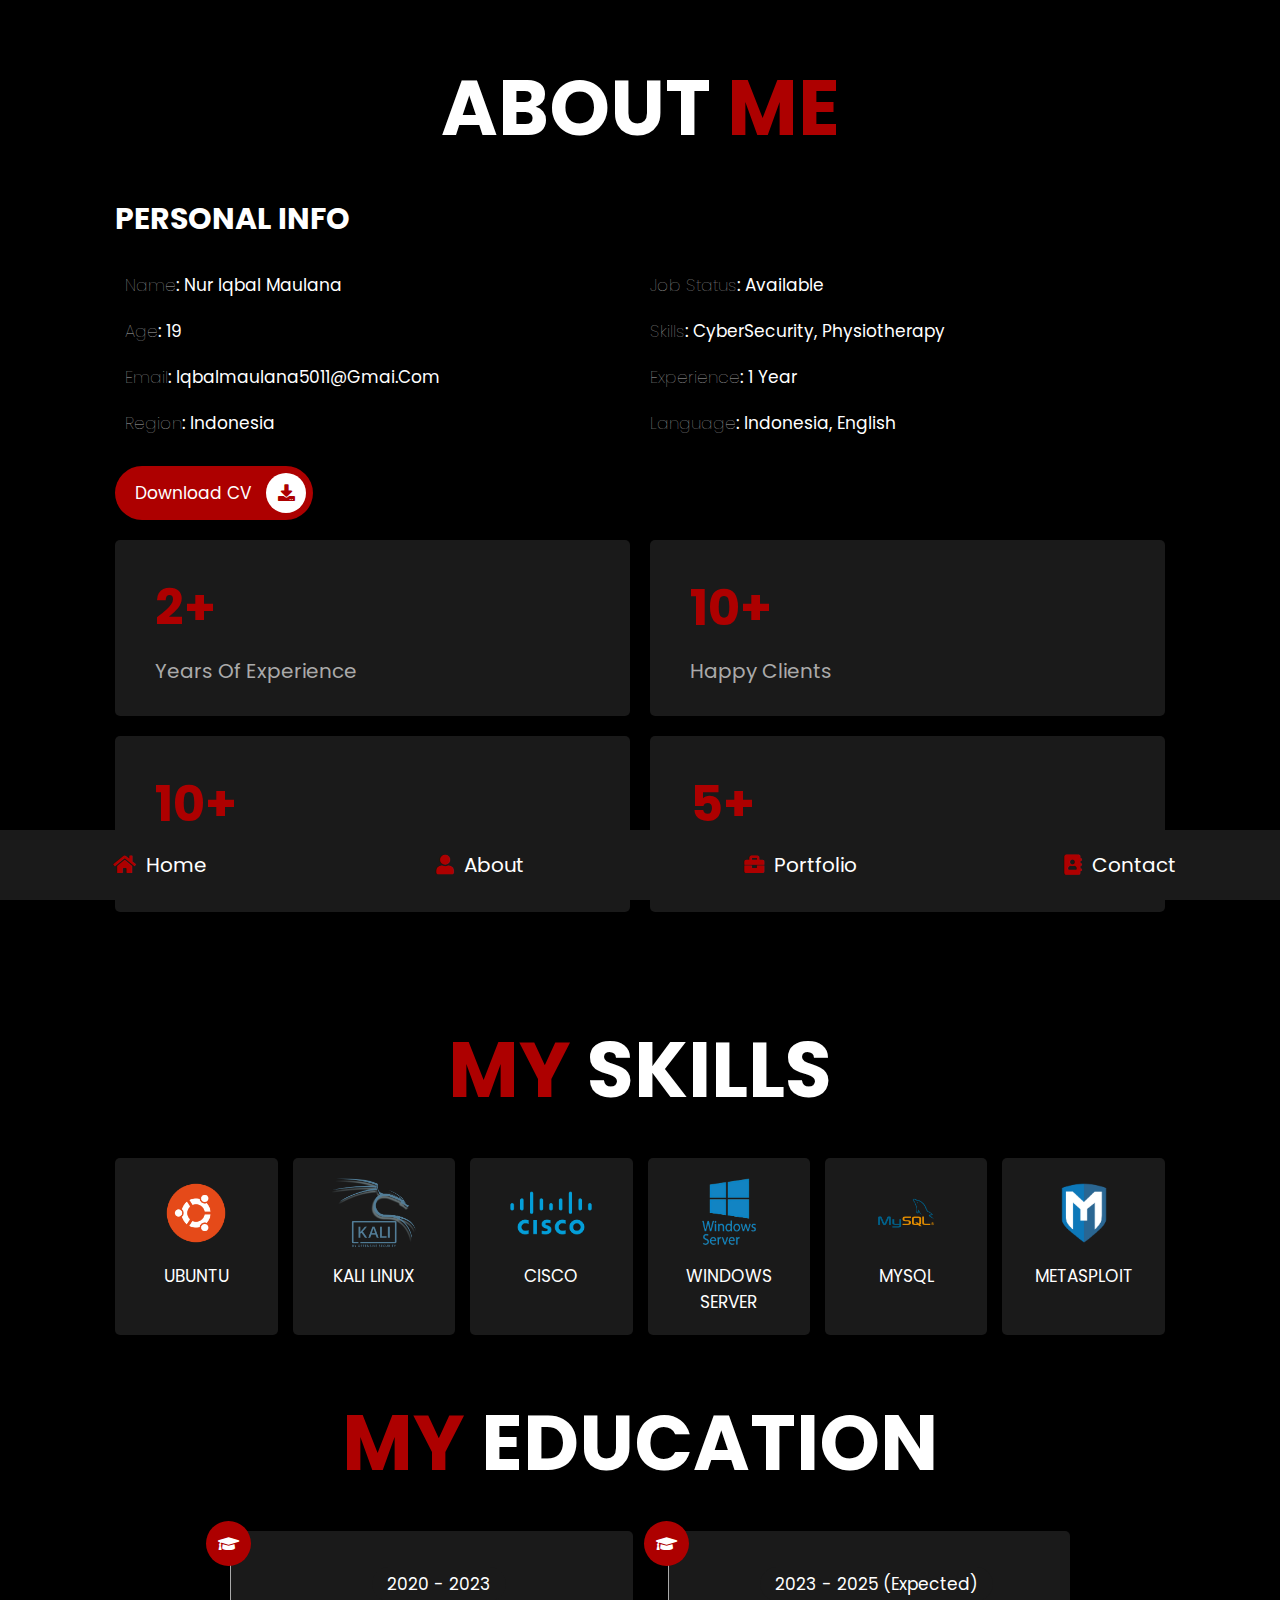
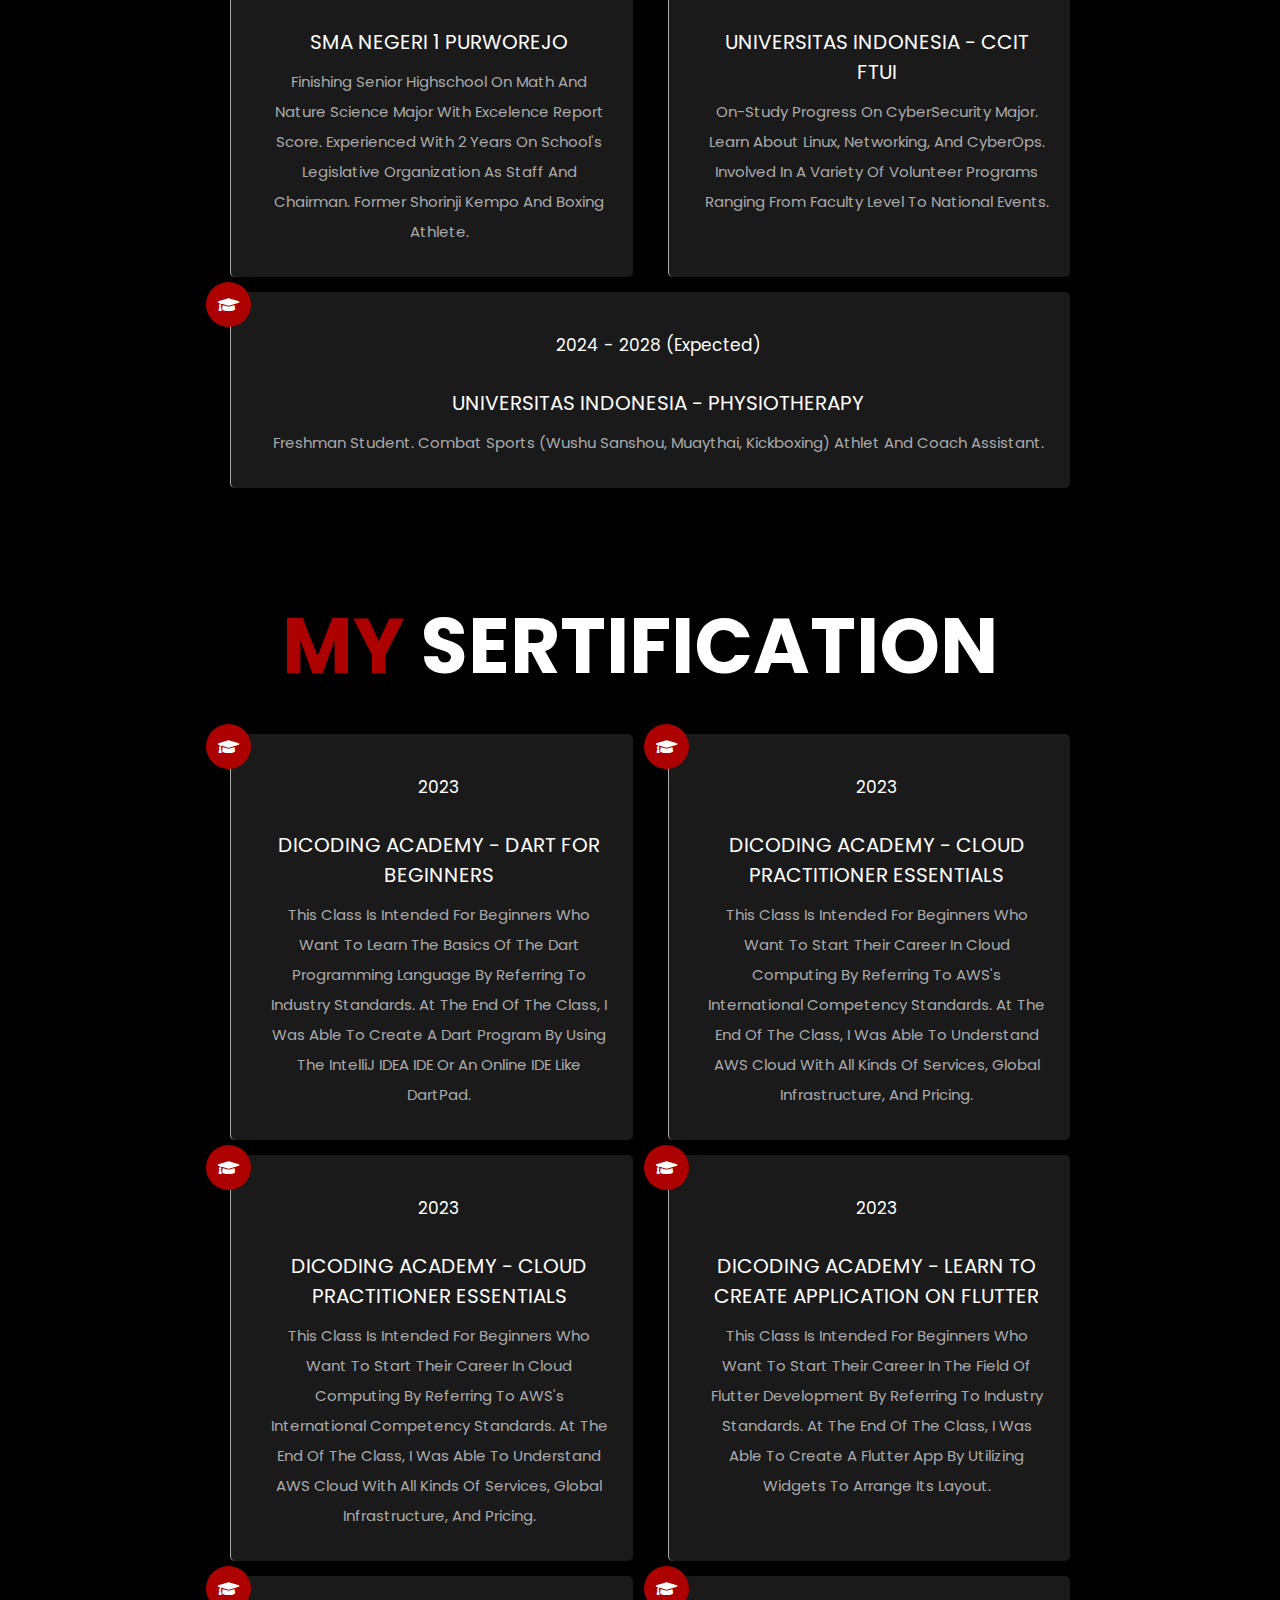
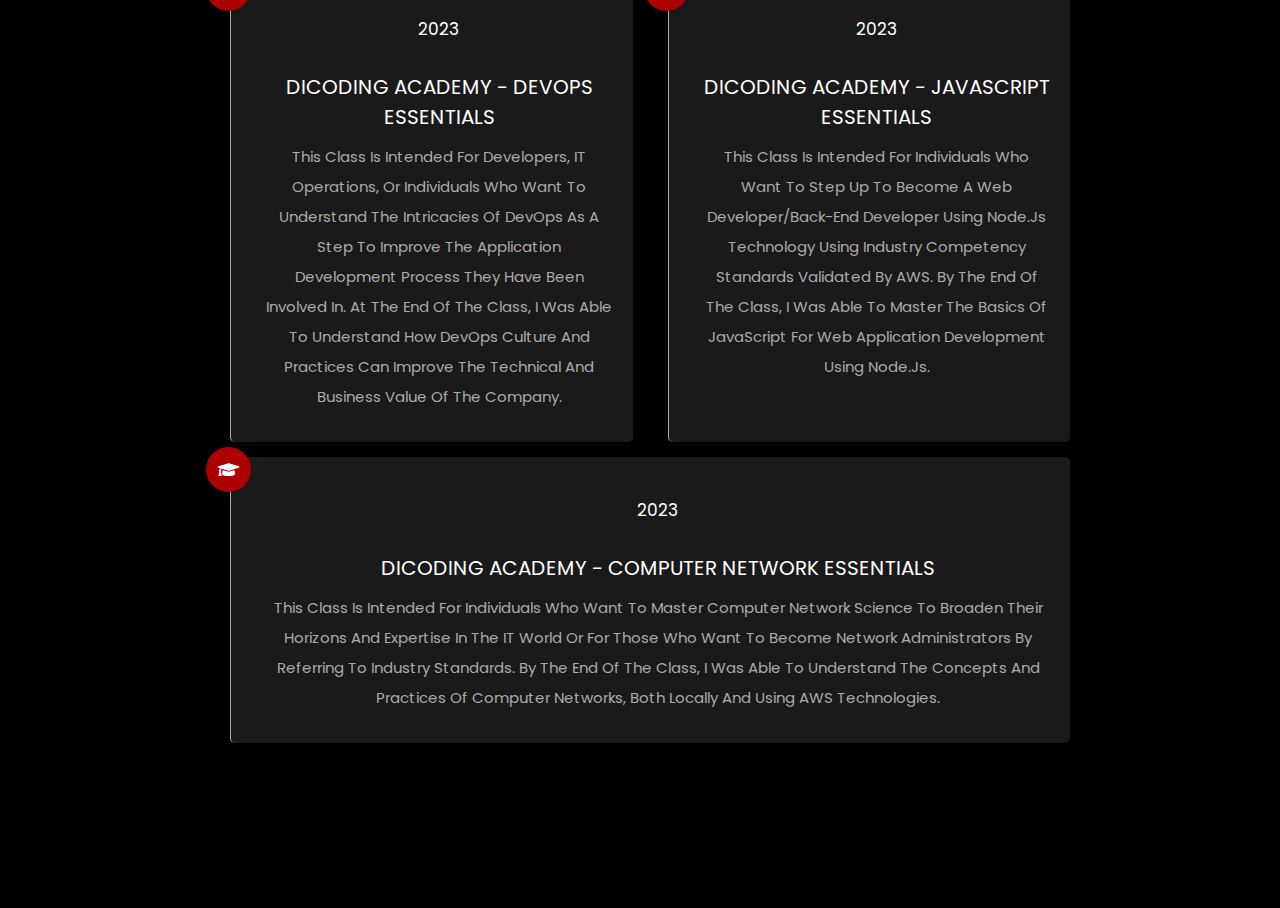
==== about.html @ ac518e65 "Portofolio Nur Iqbal Maulana" ====
<!DOCTYPE html>
<html lang="en">
<head>
    <meta charset="UTF-8">
    <meta name="viewport" content="width=device-width, initial-scale=1.0">
    <title>About</title>
        <!-- font awesome cdn link -->
        <link rel="stylesheet" href="https://cdnjs.cloudflare.com/ajax/libs/font-awesome/5.15.4/css/all.min.css">
    
        <!-- custom css file link-->
        <link rel="stylesheet" href="css/style.css">
</head>
<body>
<!-- navbar section starts -->

<nav class="navbar">
    <a href="home.html"> <i class="fas fa-home"></i> <span>home</span> </a>
    <a href="about.html"> <i class="fas fa-user"></i> <span>about</span> </a>
    <a href="portofolio.html"> <i class="fas fa-briefcase"></i> <span>portfolio</span> </a>
    <a href="contact.html"> <i class="fas fa-address-book"></i> <span>contact</span> </a>
</nav>

<!-- navbar section ends -->

<!-- about section starts -->

<section class="about">
    <h1 class="heading"> about <span>me</span> </h1>
    <div class="row">
        <div class="info-container">
            <h1>personal info</h1>
            <div class="box-container">
                <div class="box">
                    <h3> <span>name</span>: Nur Iqbal Maulana</h3>
                    <h3> <span>age</span>: 19</h3>
                    <h3> <span>email</span>: iqbalmaulana5011@gmai.com</h3>
                    <h3> <span>region</span>: Indonesia</h3>
                </div>

                <div class="box">
                    <h3> <span>job status</span>: available</h3>
                    <h3> <span>skills</span>: CyberSecurity, Physiotherapy</h3>
                    <h3> <span>experience</span>: 1 year</h3>
                    <h3> <span>language</span>: indonesia, english</h3>
                </div>
            </div>

        <a href="images/CV.pdf" class="btn"> download CV <i class="fas fa-download"></i> </a>

        <div class="count-container">
            <div class="box">
                <h3>2+</h3>
                <p>years of experience</p>
            </div>

            <div class="box">
                <h3>10+</h3>
                <p>happy clients</p>
            </div>

            <div class="box">
                <h3>10+</h3>
                <p>project completed</p>
            </div>

            <div class="box">
                <h3>5+</h3>
                <p>machine experienced</p>
            </div>
 
        </div>
    </div>

</section>
<!-- about section ends -->

<!-- skill section starts-->
<section class="skills">

    <h1 class="heading"> <span>my</span> skills </h1>

    <div class="box-container">
        <div class="box">
            <img src="images/icon-1.png">
            <h3>Ubuntu</h3>
        </div>
        <div class="box">
            <img src="images/icon-2.png">
            <h3>Kali Linux</h3>
        </div>
        <div class="box">
            <img src="images/icon-3.png">
            <h3>Cisco</h3>
        </div>
        <div class="box">
            <img src="images/icon-4.png">
            <h3>Windows Server</h3>
        </div>
        <div class="box">
            <img src="images/icon-5.png">
            <h3>MySql</h3>
        </div>
        <div class="box">
            <img src="images/icon-6.png">
            <h3>Metasploit</h3>
        </div>
    </div>

</sectin>
<!-- skill section ends-->

<!-- education section starts-->

<section class="education">
    <h1 class="heading"> <span>my</span> education </h1>

    <div class="box-container">

        <div class="box">
            <i class="fas fa-graduation-cap"></i>
            <span>2020 - 2023</span>
            <h3>SMA NEGERI 1 PURWOREJO</h3>
            <p>Finishing senior highschool on Math and Nature Science major with excelence report score. Experienced with 2 years on school's legislative organization as staff and chairman. Former Shorinji Kempo and Boxing Athlete.</p>
        </div>

        <div class="box">
            <i class="fas fa-graduation-cap"></i>
            <span>2023 - 2025 (Expected)</span>
            <h3>Universitas Indonesia - CCIT FTUI</h3>
            <p>On-Study progress on CyberSecurity Major. Learn about linux, networking, and CyberOps. Involved in a variety of volunteer programs ranging from faculty level to national events.</p>
        </div>

        <div class="box">
            <i class="fas fa-graduation-cap"></i>
            <span>2024 - 2028 (Expected)</span>
            <h3>Universitas Indonesia - Physiotherapy</h3>
            <p>Freshman student. Combat Sports (Wushu Sanshou, Muaythai, Kickboxing) athlet and coach assistant.</p>
        </div>


    </div>
</section>

<!-- education section ends-->

<!-- sertification section starts-->
<section class="education">
    <h1 class="heading"> <span>my</span> sertification </h1>

    <div class="box-container">

        <div class="box">
            <i class="fas fa-graduation-cap"></i>
            <span>2023</span>
            <h3>Dicoding Academy - Dart for Beginners</h3>
            <p>This class is intended for beginners who want to learn the basics of the Dart programming language by referring to industry standards. At the end of the class, I was able to create a Dart program by using the IntelliJ IDEA IDE or an Online IDE like DartPad.</p>
        </div>

        <div class="box">
            <i class="fas fa-graduation-cap"></i>
            <span>2023</span>
            <h3>Dicoding Academy - Cloud Practitioner Essentials</h3>
            <p>This class is intended for beginners who want to start their career in cloud computing by referring to AWS's international competency standards. At the end of the class, I was able to understand AWS Cloud with all kinds of services, global infrastructure, and pricing.</p>
        </div>

        <div class="box">
            <i class="fas fa-graduation-cap"></i>
            <span>2023</span>
            <h3>Dicoding Academy - Cloud Practitioner Essentials</h3>
            <p>This class is intended for beginners who want to start their career in cloud computing by referring to AWS's international competency standards. At the end of the class, I was able to understand AWS Cloud with all kinds of services, global infrastructure, and pricing.</p>
        </div>

        <div class="box">
            <i class="fas fa-graduation-cap"></i>
            <span>2023</span>
            <h3>Dicoding Academy - Learn to create application on Flutter</h3>
            <p>This class is intended for beginners who want to start their career in the field of Flutter Development by referring to industry standards. At the end of the class, I was able to create a Flutter app by utilizing widgets to arrange its layout.</p>
        </div>

        <div class="box">
            <i class="fas fa-graduation-cap"></i>
            <span>2023</span>
            <h3>Dicoding Academy - DevOps Essentials</h3>
            <p>This class is intended for Developers, IT Operations, or individuals who want to understand the intricacies of DevOps as a step to improve the application development process they have been involved in. At the end of the class, I was able to understand how DevOps culture and practices can improve the technical and business value of the company.</p>
        </div>

        <div class="box">
            <i class="fas fa-graduation-cap"></i>
            <span>2023 </span>
            <h3>Dicoding Academy - JavaScript Essentials</h3>
            <p>This class is intended for individuals who want to step up to become a Web Developer/Back-end developer using Node.js technology using industry competency standards validated by AWS. By the end of the class, I was able to master the basics of JavaScript for web application development using Node.Js.</p>
        </div>

        <div class="box">
            <i class="fas fa-graduation-cap"></i>
            <span>2023 </span>
            <h3>Dicoding Academy - Computer Network Essentials</h3>
            <p>This class is intended for individuals who want to master computer network science to broaden their horizons and expertise in the IT world or for those who want to become Network Administrators by referring to industry standards. By the end of the class, I was able to understand the concepts and practices of computer networks, both locally and using AWS technologies.</p>
        </div>

    </div>
<!-- sertification section ends-->
</body>
</html>
---- css/style.css ----
@import url("https://fonts.googleapis.com/css?family=Poppins:wght@100;300;400;500; 600; 700&display=swap");
* {
  font-family: "Poppins", sans-serif;
  margin: 0;
  padding: 0;
  box-sizing: border-box;
  text-decoration: none;
  outline: none;
  border: none;
  text-transform: capitalize;
}

html {
  font-size: 62.5%;
  overflow-x: hidden;
}
html::-webkit-scrollbar {
  width: 1rem;
}
html::-webkit-scrollbar-track {
  background: #000000;
}
html::-webkit-scrollbar-thumb {
  background: #ad0000;
  border-radius: 5rem;
}

body {
  background: #000000;
  padding-bottom: 6.5rem;
}

section {
  padding: 5rem 9%;
}

.heading {
  text-align: center;
  font-size: 6vw;
  color: #fff;
  margin-bottom: 3rem;
  text-transform: uppercase;
}
.heading span {
  text-transform: uppercase;
  color: #ad0000;
}

.btn {
  display: inline-block;
  margin-top: 1rem;
  border-radius: 5rem;
  background: #ad0000;
  padding: 0.7rem;
  font-size: 1.7rem;
  color: #fff;
  padding-left: 2rem;
}
.btn i {
  height: 4rem;
  width: 4rem;
  line-height: 4rem;
  font-size: 1.7rem;
  text-align: center;
  background: #fff;
  color: #ad0000;
  border-radius: 50%;
  margin-left: 1rem;
  transition: 0.2s linear;
}
.btn:hover i {
  margin-left: 2rem;
}

.navbar {
  position: fixed;
  bottom: 0;
  left: 0;
  right: 0;
  display: flex;
  z-index: 1000;
  align-items: flex-end;
}
.navbar a {
  padding: 2rem;
  font-size: 2rem;
  background: #1a1a1a;
  flex: 1;
  color: #fff;
  text-align: center;
  transition: 0.2s linear;
}
.navbar a i {
  color: #ad0000;
  padding-right: 0.5rem;
}
.navbar a:hover {
  background: #ad0000;
  padding-bottom: 4rem;
}
.navbar a:hover i {
  color: #fff;
}

.home {
  display: flex;
  align-items: center;
  flex-wrap: wrap;
  gap: 4rem;
  min-height: calc(100vh - 6.5rem);
}
.home .image {
  flex: 1 1 42rem;
  text-align: center;
  position: relative;
}
.home .image img {
  width: 40rem;
  height: 40rem;
  border-radius: 30% 70% 70% 30%/30% 30% 70% 70%;
  transition: transform 0.3s ease-in-out;
}
.home .image::before {
  content: "";
  position: absolute;
  top: 50%;
  left: 50%;
  transform: translate(-50%, -50%);
  width: 30rem;
  height: 30rem;
  border-radius: 30% 70% 70% 30%/30% 30% 70% 70%;
  background: transparent;
  box-shadow: 0 0 100px 50px #ad0000;
  opacity: 0;
  transition: opacity 0.4s ease-in-out, transform 0.4s ease-in-out;
  z-index: -1;
}
.home .image:hover::before {
  opacity: 1;
  transform: translate(-50%, -50%) scale(1.1);
}
.home .image:hover img {
  transform: scale(1.05);
}
.home .content {
  flex: 1 1 42rem;
}
.home .content h1 {
  color: white;
  font-size: 3.5rem;
  padding-bottom: 0.5rem;
}
.home .content h3 {
  font-size: 3rem;
  color: #ad0000;
  padding: 0;
  display: inline-block;
  position: relative;
  overflow: hidden;
  width: 100%;
  white-space: nowrap;
}
.home .content h3.typing {
  animation: typing var(--typing-duration, 0.1s) steps(var(--steps, 2)) var(--typing-delay, 0.1s) forwards, blink 0.1s step-end infinite;
}
.home .content h3.deleting {
  animation: deleting var(--deleting-duration, 0.1s) steps(var(--steps, 2)) var(--deleting-delay, 0.1s) forwards;
}
@keyframes blink {
  50% {
    border-color: transparent;
  }
}
@keyframes typing {
  from {
    width: 0;
  }
  to {
    width: 100%;
  }
}
@keyframes deleting {
  from {
    width: 100%;
  }
  to {
    width: 0;
  }
}
.home .content p {
  font-size: 1.5rem;
  color: #aaa;
  padding: 1rem 0;
  line-height: 2;
}

.about .row {
  display: flex;
  align-items: flex-start; /* Ubah dari center ke flex-start */
  flex-wrap: wrap;
  gap: 2rem;
}
.about .row .info-container {
  flex: 1 1 42rem;
}
.about .row .info-container h1 {
  font-size: 3rem;
  color: #fff;
  text-transform: uppercase;
  padding-bottom: 1rem;
}
.about .row .info-container .box-container {
  padding: 1rem;
  display: flex;
  flex-wrap: wrap;
  gap: 2rem;
}
.about .row .info-container .box-container .box {
  flex: 1 1 20rem;
}
.about .row .info-container .box-container .box h3 {
  font-size: 1.7rem;
  color: #fff;
  padding: 1rem 0;
  font-weight: normal;
}
.about .row .info-container .box-container .box h3 span {
  color: #aaa;
  font-weight: lighter;
}
.about .row .count-container {
  flex: 1 1 42rem;
  display: grid;
  grid-template-columns: repeat(2, 1fr);
  gap: 2rem;
  padding-top: 2rem;
}
.about .row .count-container .box {
  padding: 3rem 4rem;
  border-radius: 0.5rem;
  background: #1a1a1a;
  box-shadow: 0.5rem 1rem rgba(0, 0, 0, 0.7);
}
.about .row .count-container .box h3 {
  font-size: 5rem;
  color: #ad0000;
}
.about .row .count-container .box p {
  padding-top: 1rem;
  font-size: 2rem;
  color: #aaa;
}

.skills .box-container {
  display: grid;
  grid-template-columns: repeat(auto-fit, minmax(16rem, 1fr));
  gap: 1.5rem;
}
.skills .box-container .box {
  padding: 2rem;
  text-align: center;
  box-shadow: 0.5rem 1rem rgba(0, 0, 0, 0.7);
  border-radius: 0.5rem;
  background: #1a1a1a;
}
.skills .box-container .box:hover {
  background: #fff;
}
.skills .box-container .box:hover h3 {
  color: #000000;
}
.skills .box-container .box img {
  height: 7rem;
  margin-bottom: 1rem;
}
.skills .box-container .box h3 {
  color: white;
  font-size: 1.7rem;
  font-weight: normal;
  text-transform: uppercase;
}

.education .box-container {
  display: flex;
  flex-wrap: wrap;
}
.education .box-container .box {
  flex: 1 1 30rem;
  margin-left: 2rem;
  padding: 2rem;
  padding-top: 4rem;
  padding-bottom: 3rem;
  padding-left: 3.5rem;
  padding-bottom: 3rem;
  border-left: 0.1rem solid #aaa;
  position: relative;
}
.education .box-container .box i {
  height: 4.5rem;
  width: 4.5rem;
  line-height: 4.5rem;
  font-size: 1.7rem;
  border-radius: 50%;
  background: #ad0000;
  color: #fff;
  text-align: center;
  position: absolute;
  top: -1rem;
  left: -2.5rem;
}
.education .box-container .box span {
  font-size: 1.7rem;
  color: white;
  border-radius: 5rem;
  padding: 0.5rem 1.5rem;
  background: #1a1a1a;
}
.education .box-container .box h3 {
  font-size: 2rem;
  padding: 1rem 0;
  color: #fff;
  padding-top: 3rem;
  font-weight: normal;
}
.education .box-container .box p {
  font-size: 1.5rem;
  color: #aaa;
  line-height: 2;
}

.portfolio {
  text-align: center;
}
.portfolio .box-container {
  display: grid;
  grid-template-columns: repeat(auto-fit, minmax(31rem, 1fr));
  gap: 1.5rem;
}
.portfolio .box-container .box {
  height: 30rem;
  overflow: hidden;
  position: relative;
}
.portfolio .box-container .box:hover .content {
  transform: translateY(0);
}
.portfolio .box-container .box img {
  height: 100%;
  width: 100%;
  -o-object-fit: cover;
     object-fit: cover;
}
.portfolio .box-container .box .content {
  position: absolute;
  top: 0;
  left: 0;
  height: 100%;
  width: 100%;
  background: #1a1a1a;
  display: flex;
  flex-flow: column;
  align-items: center;
  justify-content: center;
  padding: 2rem;
  transform: translateY(-100%);
  transition: 0.2s linear;
}
.portfolio .box-container .box .content h3 {
  font-size: 2.5rem;
  color: #fff;
  text-transform: uppercase;
  font-weight: normal;
}
.portfolio .box-container .box .content p {
  padding: 1rem 0;
  font-size: 1.5rem;
  line-height: 2;
  color: #aaa;
}
.portfolio .box-container .box .content a {
  font-size: 2rem;
  color: #ad0000;
}
.portfolio .box-container .box .content a:hover {
  color: #fff;
}

.contact .row {
  display: flex;
  align-items: center;
  flex-wrap: wrap;
  gap: 2rem;
}
.contact .row .info-container {
  width: 40rem;
  padding-top: 1rem;
}
.contact .row .info-container h1 {
  font-size: 3rem;
  text-transform: uppercase;
  color: #fff;
}
.contact .row .info-container p {
  font-size: 1.5rem;
  line-height: 2;
  color: #aaa;
  padding: 1rem 0;
}
.contact .row .box-container {
  padding: 1rem 0;
}
.contact .row .box-container .box {
  display: flex;
  gap: 2rem;
}
.contact .row .box-container .box i {
  font-size: 3rem;
  color: #ad0000;
  padding-top: 2rem;
}
.contact .row .box-container .box h3 {
  font-size: 2rem;
  color: #fff;
}
.contact .row .share a {
  font-size: 2rem;
  height: 4.5rem;
  width: 4.5rem;
  line-height: 4.5rem;
  border-radius: 50%;
  background: #1a1a1a;
  color: #fff;
  margin-right: 0.3rem;
  text-align: center;
}
.contact .row .share a:hover {
  background: #ad0000;
}
.contact .row form {
  flex: 1 1 35rem;
}
.contact .row form .inputBox {
  display: flex;
  flex-wrap: wrap;
  justify-content: space-between;
}
.contact .row form .inputBox input {
  width: 49%;
}
.contact .row form .inputBox input,
.contact .row form textarea {
  border-radius: 5rem;
  padding: 1.2rem 1.8rem;
  font-size: 1.6rem;
  color: #fff;
  text-transform: none;
  margin: 0.7rem 0;
  background: #1a1a1a;
}
.contact .row form textarea {
  width: 100%;
  border-radius: 1rem;
  resize: none;
  height: 25rem;
}
.contact .row form .btn {
  padding: 1rem 3rem;
  cursor: pointer;
}
.contact .row form .btn:hover {
  background: #fff;
  color: #000000;
}

@media (max-width: 1200px) {
  section {
    padding: 3rem 2rem;
  }
  html {
    font-size: 55%;
  }
}
@media (max-width: 768px) {
  .heading {
    font-size: 12vw;
  }
  .navbar a i {
    padding: 0;
  }
  .navbar a span {
    display: none;
  }
  .navbar a:hover {
    padding-bottom: 2rem;
  }
  .home {
    text-align: center;
    gap: 2rem;
  }
  .home .image img {
    height: 30rem;
    width: 30rem;
  }
  .home .content h3 {
    font-size: 3rem;
  }
  .home .content span {
    font-size: 2.5rem;
  }
  .contact.row .inputBox input {
    width: 100%;
    margin-bottom: 2rem;
  }
}
@media (max-width: 450px) {
  html {
    font-size: 50%;
  }
}/*# sourceMappingURL=style.css.map */
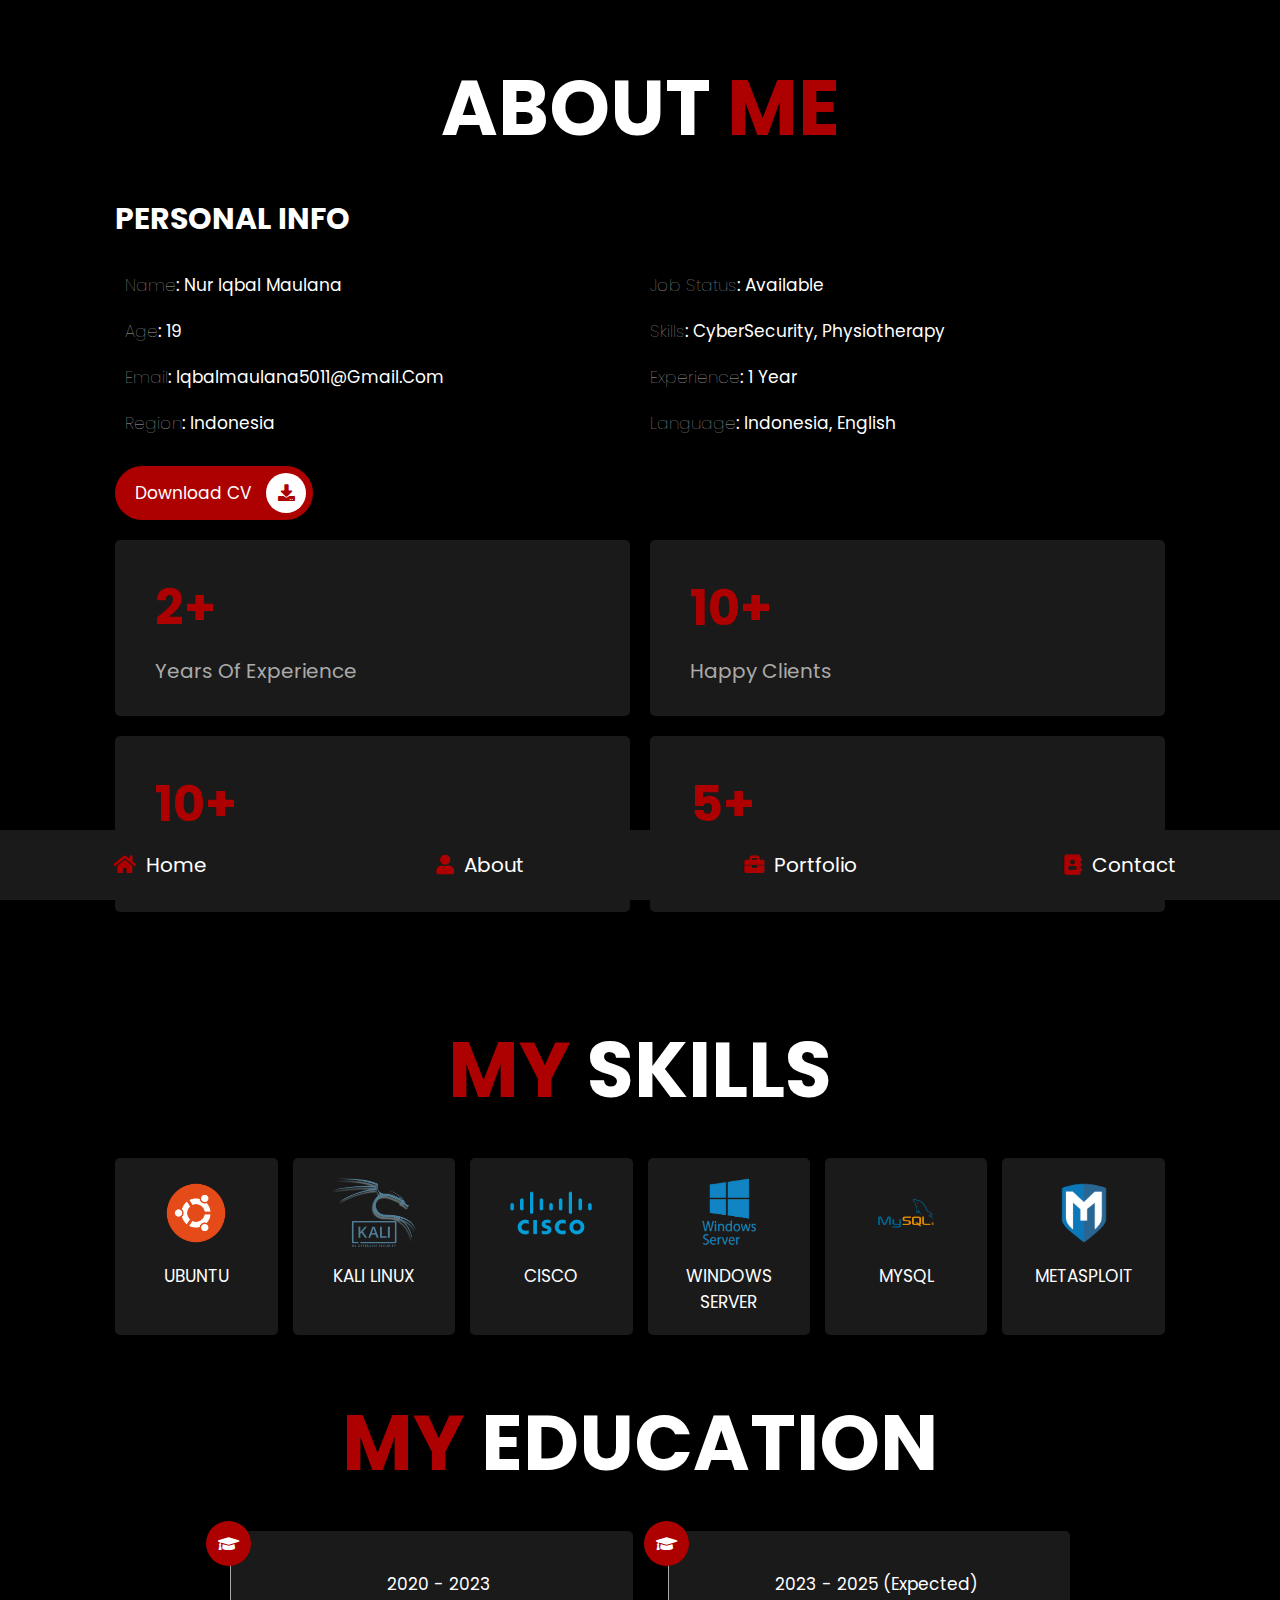
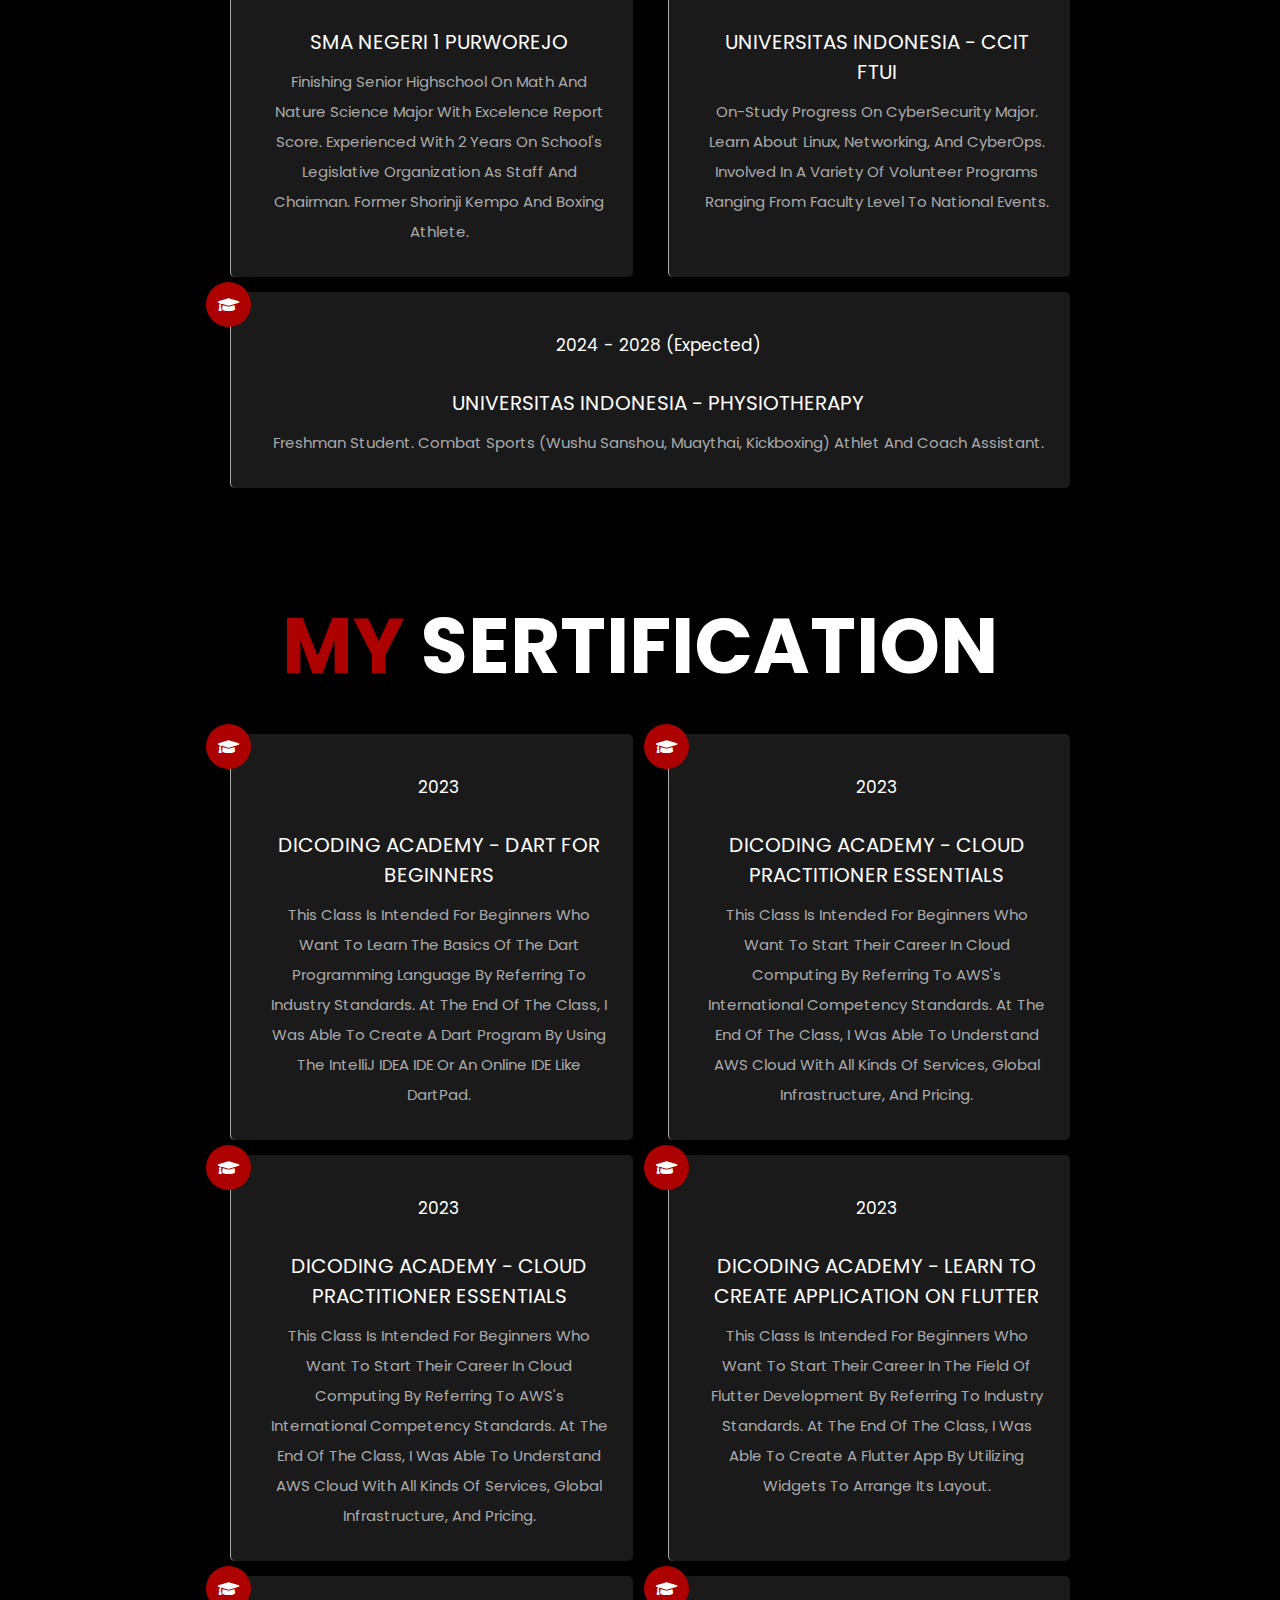
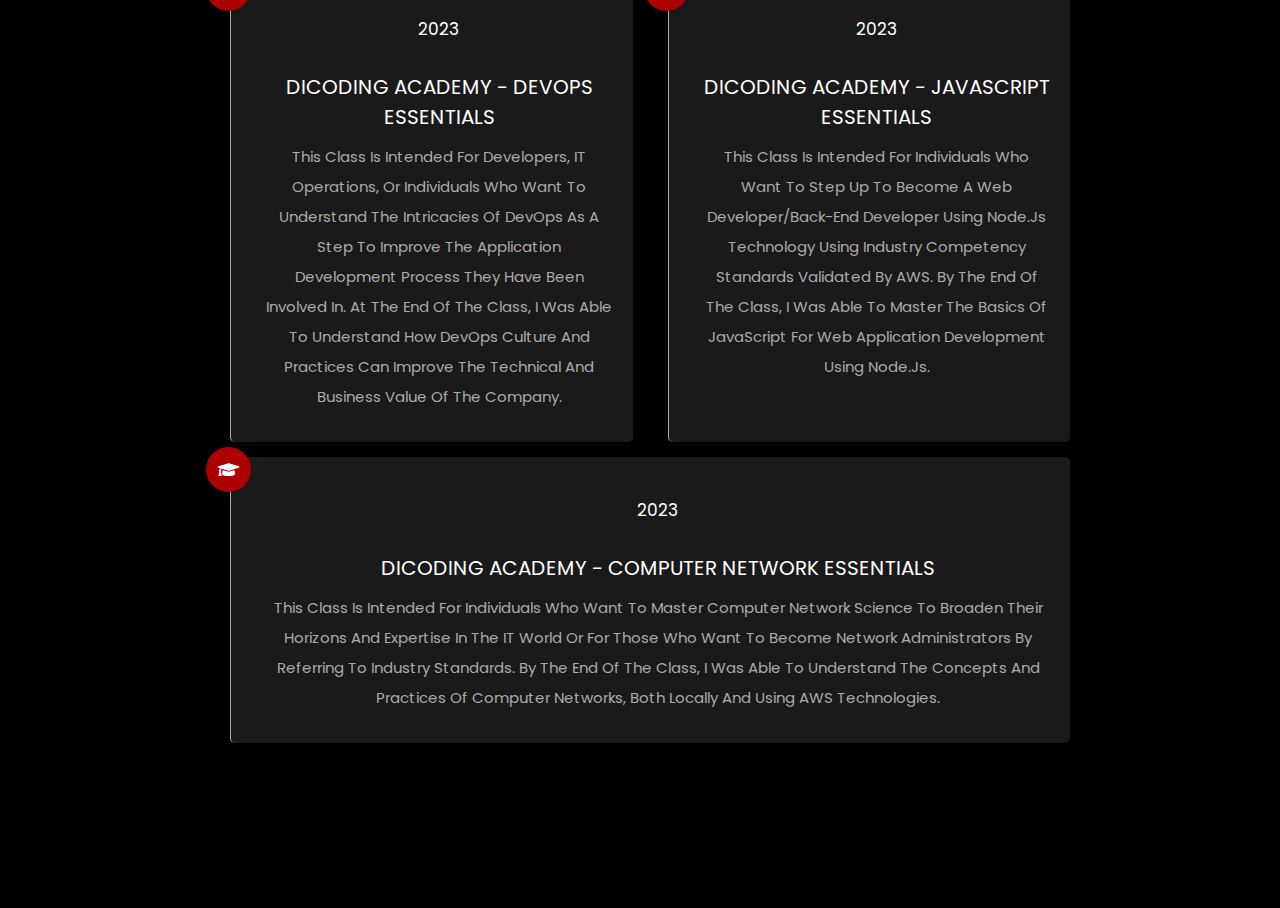
==== commit 2ec64909: "Update typo in about.html" ====
--- a/about.html
+++ b/about.html
@@ -14,7 +14,7 @@
 <!-- navbar section starts -->
 
 <nav class="navbar">
-    <a href="home.html"> <i class="fas fa-home"></i> <span>home</span> </a>
+    <a href="index.html"> <i class="fas fa-home"></i> <span>home</span> </a>
     <a href="about.html"> <i class="fas fa-user"></i> <span>about</span> </a>
     <a href="portofolio.html"> <i class="fas fa-briefcase"></i> <span>portfolio</span> </a>
     <a href="contact.html"> <i class="fas fa-address-book"></i> <span>contact</span> </a>
@@ -33,7 +33,7 @@
                 <div class="box">
                     <h3> <span>name</span>: Nur Iqbal Maulana</h3>
                     <h3> <span>age</span>: 19</h3>
-                    <h3> <span>email</span>: iqbalmaulana5011@gmai.com</h3>
+                    <h3> <span>email</span>: iqbalmaulana5011@gmail.com</h3>
                     <h3> <span>region</span>: Indonesia</h3>
                 </div>
 
